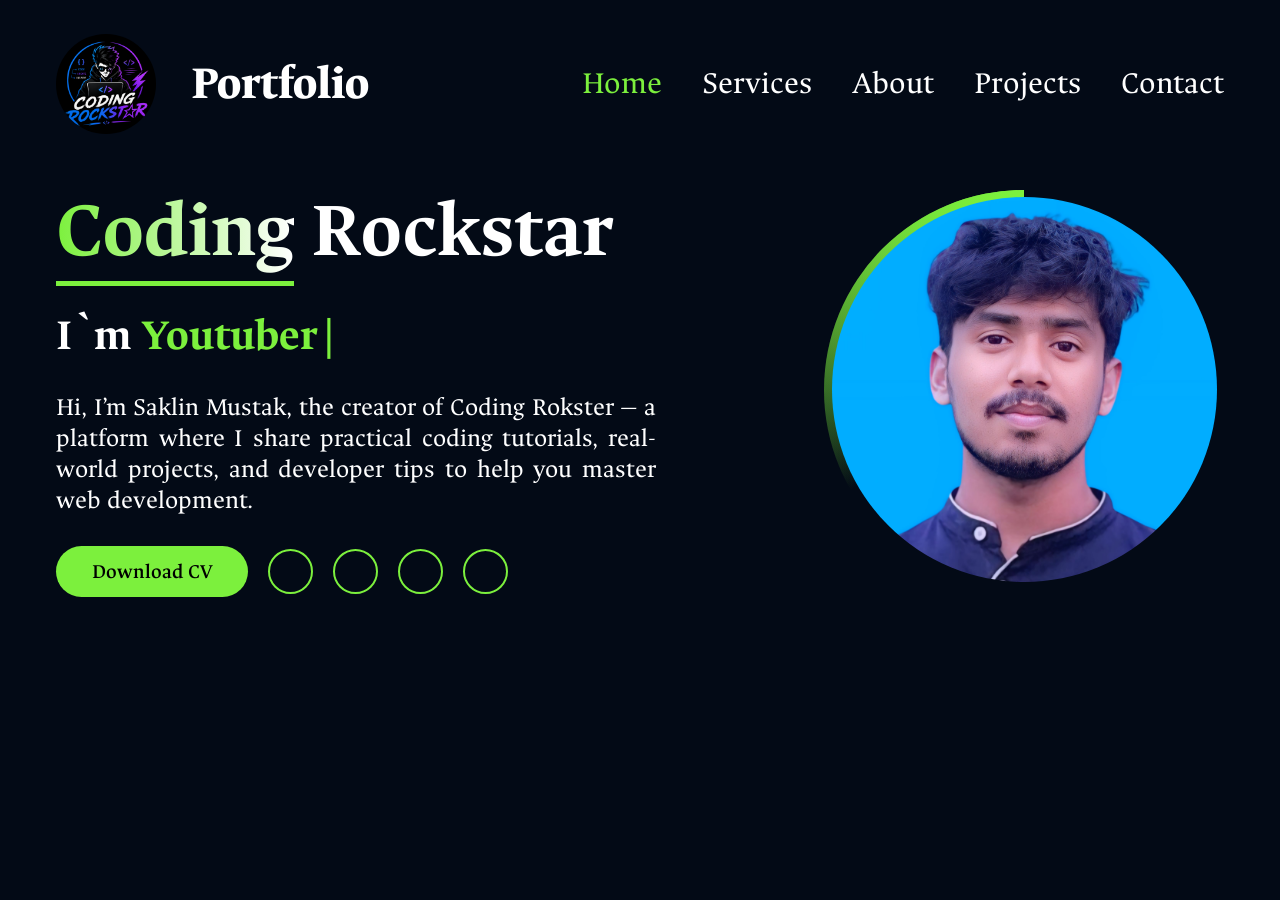
==== index.html @ e95440e5 "Add files via upload" ====
<!DOCTYPE html>
<html lang="en">

<head>
    <meta charset="UTF-8" />
    <meta name="viewport" content="width=device-width, initial-scale=1.0" />
    <title>
        Coding Rokster Portfolio Website | HTML , CSS , JavaScript , Phosphor Icons.
    </title>
    <link rel="shortcut icon" href="assets/logo.png" type="image/x-icon" />
    <link rel="stylesheet" href="styles/style.css" />
    <link rel="stylesheet" href="styles/home.css" />
    <link rel="stylesheet" href="styles/services.css" />
    <link rel="stylesheet" href="styles/about.css" />
    <link rel="stylesheet" href="styles/projects.css" />
    <link rel="stylesheet" href="styles/contact.css" />
    <link rel="stylesheet" type="text/css" href="https://cdn.jsdelivr.net/npm/@phosphor-icons/web@2.1.1/src/regular/style.css" />
    <link rel="stylesheet" type="text/css" href="https://cdn.jsdelivr.net/npm/toastify-js/src/toastify.min.css" />
</head>

<body>
    <div class="main-container">
        <header>
            <div class="brand-info">
                <img src="assets/logo.png" alt="Coding Rokster" loading="lazy" title="Coding Rokster" />
                <h2>Portfolio</h2>
            </div>

            <div class="menu-area">
                <input type="checkbox" id="menu-toggle" hidden />

                <label for="menu-toggle" class="menu-icon">
            <i class="ph ph-list"></i>
          </label>

                <label for="menu-toggle" id="overlay"></label>

                <nav>
                    <a href="#" style="--i: 1" data-tab="home" class="navlink active">Home</a
            >
            <a href="#" style="--i: 2" data-tab="services" class="navlink"
              >Services</a
            >
            <a href="#" style="--i: 2" data-tab="about" class="navlink"
              >About</a
            >
            <a href="#" style="--i: 3" data-tab="projects" class="navlink"
              >Projects</a
            >
            <a href="#" style="--i: 4" data-tab="contact" class="navlink"
              >Contact</a
            >
          </nav>
        </div>
      </header>

      <section id="home" class="content active">
        <div class="details">
          <h2><span>Coding</span> Rockstar</h2>
          <h3>
            I`m
            <span id="typing-span"></span>
          </h3>
          <p>
            Hi, I’m Saklin Mustak, the creator of Coding Rokster — a platform
            where I share practical coding tutorials, real-world projects, and
            developer tips to help you master web development.
          </p>
          <div class="bottom">
            <a
              href="Resume.pdf"
              target="_blank"
              rel="noopener noreferrer"
              download
              ><button class="btn">Download CV</button></a
            >
            <div class="social-icons">
              <a href="https://www.linkedin.com#">
                <i class="ph ph-linkedin-logo"></i>
              </a>
                    <a href="https://www.youtube.com/@Codingrockstar45">
                <i class="ph ph-youtube-logo"></i>
              </a>
                    <a href="https://github.com/saklinmust">
                <i class="ph ph-github-logo"></i>
              </a>
                    <a href="https://www.instagram.com/saklin_459?igsh=eXR6ZGdiZjVlaTk2">
                <i class="ph ph-instagram-logo"></i>
              </a>
            </div>
    </div>
    </div>

    <div class="img-container">
        <img src="assets/profile.jpg" alt="Profile Picture" title="Profile Picture" loading="lazy" />
    </div>
    </section>

    <section id="services" class="content">
        <h2>My <span>Services</span></h2>
        <div class="service-list"></div>
    </section>

    <section id="about" class="content">
        <div class="sidebar">
            <h3>Why Hire Me ?</h3>
            <p>
                I’m a passionate and experienced MERN stack developer who simplifies complex concepts. I deliver quality mentorship, clear teaching, and reliable websites tailored to client needs with full dedication and care.
            </p>

            <div class="tabs">
                <span data-section="experience" class="tab active">Experience</span>
                <span data-section="education" class="tab">Education</span>
                <span data-section="skills" class="tab">Skills</span>
                <span data-section="about-me" class="tab">About Me</span>
            </div>
        </div>

        <aside id="experience" class="tab-content active">
            <h2>My <span>Experience</span></h2>
            <p>
                Here are some of my professional experiences that showcase my journey, skills, and dedication in web development and collaboration.
            </p>
            <div class="experience-list"></div>
        </aside>

        <aside id="education" class="tab-content">
            <h2>My <span>Education</span></h2>
            <p>
                Here are my educational qualifications that have built a strong foundation in technology, problem-solving, and continuous learning in web development.
            </p>
            <div class="education-list"></div>
        </aside>

        <aside id="skills" class="tab-content">
            <h2>My <span>Skills</span></h2>
            <p>
                Here are the key skills I’ve mastered through hands-on experience, enabling me to build high-quality, scalable, and responsive web applications.
            </p>
            <div class="skill-list"></div>
        </aside>

        <aside id="about-me" class="tab-content">
            <h2>About <span>Me</span></h2>
            <p>
                I'm a passionate developer dedicated to building impactful digital experiences, blending creativity and code to solve real-world problems efficiently and effectively.
            </p>
            <div class="my-info"></div>
        </aside>
    </section>

    <section id="projects" class="content">
        <div class="project">
            <div class="carousel"></div>
        </div>
    </section>

    <section id="contact" class="content">
        <div class="contact-info">
            <h2>Let`s Work <span>Together.</span></h2>
            <p>
                Sure! Here's a 30-word contact paragraph for your website: "Have a project in mind or just want to say hello? Feel free to reach out anytime. I'm always open to discussing new ideas, collaborations, or opportunities!
            </p>
            <div class="contact-media"></div>
        </div>

        <form action="#" id="contact-form">
            <fieldset>
                <legend>
                    <span>Contact</span> Me !
                </legend>

                <div class="fields">
                    <div>
                        <label for="name">Name:</label>
                        <input type="text" id="name" name="name" placeholder="John Doe" required />
                    </div>

                    <div>
                        <label for="email">Email:</label>
                        <input type="email" id="email" name="email" placeholder="jogn@gmail.com" required />
                    </div>

                    <div>
                        <label for="phone">Phone:</label>
                        <input type="tel" id="phone" name="phone" placeholder="+91 6001175465" required />
                    </div>

                    <div>
                        <label for="message">Message:</label>
                        <textarea name="message" id="message" cols="30" rows="5" placeholder="Hi Coding Rokster ! " required></textarea>
                    </div>
                </div>

                <button type="submit" class="btn" id="send-msg">
              Send Message
            </button>
            </fieldset>
        </form>
    </section>
    </div>

    <script type="text/javascript" src="https://cdn.jsdelivr.net/npm/@emailjs/browser@4/dist/email.min.js"></script>
    <script type="text/javascript">
        // initialize EmailJS with your public key
        emailjs.init("pH9wh9b8S6x7MMu64");
    </script>
    <script type="text/javascript" src="https://cdn.jsdelivr.net/npm/toastify-js"></script>

    <script type="module" src="scripts/script.js" defer></script>
    <script type="module" src="scripts/about.js" defer></script>
    <script type="module" src="scripts/project.js" defer></script>
    <script type="module" src="scripts/contact.js" defer></script>
</body>

</html>
---- styles/style.css ----
@import url("https://fonts.googleapis.com/css2?family=Ancizar+Serif:ital,wght@0,300..900;1,300..900&display=swap");
:root {
    --primary: #030a16;
    --secondary: #323946;
    --disabled: #fff3;
    --green: #7cf03d;
    --white: #fff;
}

* {
    margin: 0;
    padding: 0;
    box-sizing: border-box;
    font-family: "Ancizar Serif", serif;
}

body,
html {
    background: var(--primary);
    color: var(--white);
    min-height: 100dvh;
    overflow-x: hidden;
    transition: all 0.3s ease;
}

body.no-scroll {
    height: 100dvh;
    overflow: hidden;
}

.main-container {
    max-width: 700px;
    padding: 1rem;
    margin: 0 auto;
}

header {
    display: flex;
    align-items: center;
    justify-content: space-between;
    position: relative;
    margin: 1rem 0;
}

.brand-info {
    display: flex;
    align-items: center;
    gap: 10px;
}

.brand-info img {
    width: 70px;
    height: 70px;
    border-radius: 50%;
}

.brand-info h2 {
    font-size: 1.7rem;
    font-weight: 800;
}

#menu-toggle {
    display: none;
}

.menu-icon {
    font-size: 2rem;
    font-weight: 800;
    cursor: pointer;
}

#overlay {
    display: none;
    opacity: 0;
    pointer-events: none;
    transition: all 0.4s ease;
    z-index: 1000;
}

#menu-toggle:checked~#overlay {
    display: block;
    position: fixed;
    inset: 0;
    top: 7rem;
    height: 100dvh;
    background: var(--primary);
    opacity: 1;
    pointer-events: none;
}

nav {
    display: flex;
    flex-direction: column;
    gap: 1.3rem;
    position: absolute;
    left: 0;
    right: 0;
    margin: 2rem 0;
    z-index: 1000;
    transform: translateX(150%);
    transition: all 0.4s ease;
}

#menu-toggle:checked~nav {
    transform: translateX(0%);
}

nav a {
    text-align: center;
    padding: 0.8rem;
    font-size: 1.4rem;
    border: 5px solid var(--secondary);
    border-radius: 10px;
    text-decoration: none;
    color: var(--white);
    opacity: 0;
    transform: translateX(150%);
    transition: all 0.4s ease;
}

#menu-toggle:checked~nav a {
    opacity: 1;
    transform: translateX(0%);
    transition-delay: calc(var(--i) * 0.2s);
}

.navlink.active {
    color: var(--green);
}

.content {
    display: none;
}

.content.active {
    display: block;
}

@media screen and (width>=1024px) {
    .main-container {
        max-width: 950px;
    }
    header {
        position: static;
    }
    .brand-info {
        gap: 20px;
    }
    .brand-info img {
        width: 90px;
        height: 90px;
    }
    .brand-info h2 {
        font-size: 2.5rem;
    }
    #menu-toggle {
        pointer-events: none;
    }
    .menu-icon {
        display: none;
    }
    nav {
        display: flex;
        flex-direction: row;
        gap: 1.5rem;
        position: static;
        transform: translateX(0%);
    }
    nav a {
        padding: 0;
        font-size: 1.5rem;
        border: none;
        opacity: 1;
        transform: translateX(0%);
    }
    nav a:hover {
        color: var(--green);
    }
}

@media screen and (width>=1250px) {
    .main-container {
        max-width: 1200px;
    }
    .brand-info {
        gap: 35px;
    }
    .brand-info img {
        width: 100px;
        height: 100px;
    }
    .brand-info h2 {
        font-size: 3rem;
    }
    nav {
        gap: 2.5rem;
    }
    nav a {
        font-size: 2rem;
    }
}
---- styles/home.css ----
#home.content.active {
    display: flex;
    flex-direction: column-reverse;
    align-items: center;
    gap: 3rem;
    width: 90%;
    max-width: 700px;
    margin: 2rem auto;
}

.img-container {
    width: 270px;
    height: 270px;
    border-radius: 50%;
    position: relative;
    display: flex;
    justify-content: center;
    align-items: center;
    overflow: hidden;
}

.img-container::before,
.img-container::after {
    content: "";
    position: absolute;
    inset: 0;
    background-image: conic-gradient( transparent, transparent, transparent, var(--green));
    animation: revolve 4s linear infinite;
}

.img-container::after {
    animation-delay: 2s;
}

@keyframes revolve {
    from {
        transform: rotate(0deg);
    }
    to {
        transform: rotate(360deg);
    }
}

.img-container img {
    width: calc(100% - 15px);
    height: calc(100% - 15px);
    border-radius: 50%;
    object-fit: cover;
    z-index: 2;
}

.details {
    display: flex;
    flex-direction: column;
    gap: 20px;
    max-width: 600px;
}

.details h2 {
    font-size: 2.5rem;
}

.details h2 span {
    background: linear-gradient(to right, var(--green), var(--white));
    padding-bottom: 2px;
    border-bottom: 5px solid var(--green);
    color: transparent;
    -webkit-background-clip: text;
}

.details h3 {
    font-size: 2rem;
    display: flex;
    align-items: center;
    gap: 10px;
    white-space: nowrap;
    overflow: hidden;
}

.details h3 span {
    color: var(--green);
    display: inline-block;
    min-width: 130px;
    overflow: hidden;
    white-space: nowrap;
}

.details h3 span::after {
    content: "|";
    margin-left: 5px;
    animation: blink 0.7s steps(1) infinite;
}

@keyframes blink {
    0%,
    100% {
        opacity: 1;
    }
    50% {
        opacity: 0;
    }
}

.details p {
    font-size: 1.3rem;
    text-align: justify;
}

.bottom {
    display: flex;
    flex-direction: column;
    gap: 30px;
}

.btn {
    width: 12rem;
    padding: 0.8rem 0;
    font-size: 1.3rem;
    font-weight: 600;
    border-radius: 5px;
    background: var(--green);
    cursor: pointer;
    border: none;
    transition: all ease 0.3s;
}

.social-icons {
    display: flex;
    align-items: center;
    gap: 20px;
}

.social-icons a {
    text-decoration: none;
    color: var(--green);
    border: 2px solid var(--green);
    display: flex;
    align-items: center;
    justify-content: center;
    border-radius: 50%;
    overflow: hidden;
    width: 45px;
    height: 45px;
    transition: all linear 0.3s;
}

.social-icons a:hover {
    background: var(--green);
    color: var(--primary);
    box-shadow: 2px 2px 2px var(--green), -2px 2px 2px var(--green), 2px -2px 2px var(--green), -2px -2px 2px var(--green);
}

.social-icons a i {
    font-size: 1.5rem;
}

.btn:hover {
    box-shadow: 3px 3px 3px var(--green), -3px 3px 3px var(--green), 3px -3px 3px var(--green), -3px -3px 3px var(--green);
    background: transparent;
    border: 2px solid var(--green);
    color: var(--white);
}

@media screen and (width >=768px) {
    #home.content.active {
        display: grid;
        grid-template-columns: auto auto;
        justify-content: space-between;
        gap: 3.5rem;
        width: 100%;
        max-width: 100%;
    }
    .details h2 {
        font-size: 3rem;
    }
    .details h3 {
        font-size: 2.5rem;
    }
    .social-icons {
        font-size: 3rem;
    }
    .bottom {
        flex-direction: row;
        align-items: center;
        gap: 20px;
    }
    .btn {
        width: 12rem;
        padding: 0.8rem 0;
        font-size: 1.3rem;
        font-weight: 600;
        border-radius: 50px;
        background: var(--green);
        cursor: pointer;
        border: none;
        transition: all ease 0.3s;
    }
}

@media screen and (width >=1024px) {
    #home.content.active {
        margin: 3rem auto;
    }
    .img-container {
        width: 400px;
        height: 400px;
    }
    .details {
        gap: 30px;
    }
    .details h2 {
        font-size: 5rem;
    }
    .details h3 {
        font-size: 2.8rem;
    }
    .details p {
        font-size: 1.6rem;
    }
}
---- styles/services.css ----
#services.content.active {
    width: 100%;
    margin: 2rem auto;
}

#services h2 {
    font-size: 2rem;
    font-weight: 800;
    text-align: center;
    margin-bottom: 2rem;
}

#services h2 span {
    color: var(--green);
}

.service-list {
    display: grid;
    grid-template-columns: repeat(1, 1fr);
    gap: 2rem;
    place-items: center;
    padding: 1rem;
}

.box {
    background: var(--secondary);
    padding: 1rem;
    border-radius: 10px;
    display: flex;
    flex-direction: column;
    gap: 1rem;
    width: 100%;
    height: 100%;
    max-width: 450px;
    border: 3px solid transparent;
    transition: all linear 0.3s;
}

.box:hover {
    border: 3px solid var(--green);
    cursor: pointer;
    box-shadow: 5px 5px 5px var(--green), -5px 5px 5px var(--green), 5px -5px 5px var(--green), -5px -5px 5px var(--green);
}

.head-icons {
    display: flex;
    align-items: center;
    justify-content: space-between;
}

.head-icons span {
    padding: 5px;
    border-radius: 50%;
    display: flex;
    justify-content: center;
    align-items: center;
    border: 2px solid transparent;
    background: var(--white);
    color: var(--primary);
    transition: all linear 0.3s;
}

.head-icons span:hover {
    transform: rotate(-45deg);
    background: var(--green);
}

.head-icons i {
    font-size: 2rem;
    font-weight: 900;
}

.head-icons span i {
    font-size: 1.6rem;
    font-weight: 900;
}

.box h3 {
    font-size: 1.7rem;
    font-weight: 800;
    text-align: center;
    color: var(--green);
}

#spacer {
    flex-grow: 1;
}

.box p {
    display: -webkit-box;
    -webkit-line-clamp: 3;
    -webkit-box-orient: vertical;
    overflow: hidden;
    text-overflow: ellipsis;
    font-size: 1.1rem;
}

@media screen and (width >=768px) {
    #services h2 {
        font-size: 4rem;
    }
    .service-list {
        grid-template-columns: repeat(2, 1fr);
    }
    .box h3 {
        text-align: left;
    }
}

@media screen and (width >=1024px) {
    .service-list {
        grid-template-columns: repeat(3, 1fr);
    }
    .box h3 {
        font-size: 1.8rem;
    }
    .box p {
        font-size: 1.2rem;
    }
}
---- styles/about.css ----
#about.content.active {
    width: 100%;
    margin: 2rem auto;
    display: grid;
    grid-template-columns: repeat(1, 1fr);
    gap: 2rem;
}

.sidebar {
    display: flex;
    flex-direction: column;
    gap: 1.5rem;
    max-width: 450px;
    margin: 0 auto;
}

.sidebar h3 {
    font-size: 2rem;
}

.sidebar p {
    font-size: 1.1rem;
    text-align: justify;
}

.sidebar .tabs {
    display: flex;
    flex-direction: column;
    gap: 1rem;
}

.sidebar .tabs span {
    border: 2px solid transparent;
    text-align: center;
    padding: 1rem;
    font-size: 1.3rem;
    font-weight: 700;
    border-radius: 5px;
    background: var(--secondary);
    transition: all linear 0.3s;
}

.sidebar .tabs span:hover {
    border: 2px solid var(--green);
    cursor: pointer;
    color: var(--green);
}

.tab.active {
    border: 2px solid var(--green) !important;
    cursor: pointer;
    color: var(--green);
}

.tab-content {
    display: none;
}

.tab-content.active {
    display: inline-flex;
    width: 100%;
    max-width: 400px;
    margin: 0 auto;
    display: flex;
    flex-direction: column;
    gap: 2rem;
}

aside h2 {
    font-size: 2rem;
}

aside h2 span {
    color: var(--green);
}

.experience-list,
.education-list,
.my-info {
    display: grid;
    grid-template-columns: repeat(1, 1fr);
    gap: 2rem;
    overflow-y: scroll;
    max-height: 300px;
    padding: 1rem;
}

.skill-list {
    display: grid;
    grid-template-columns: repeat(2, 1fr);
    gap: 2rem;
    overflow-y: scroll;
    max-height: 300px;
    padding: 1rem;
}

.experience-list::-webkit-scrollbar,
.education-list::-webkit-scrollbar,
.skill-list::-webkit-scrollbar,
.my-info::-webkit-scrollbar {
    width: 5px;
}

.experience-list::-webkit-scrollbar-thumb,
.education-list::-webkit-scrollbar-thumb,
.skill-list::-webkit-scrollbar-thumb,
.my-info::-webkit-scrollbar-thumb {
    background: var(--green);
    border-radius: 10px;
}

.experience-box {
    display: flex;
    flex-direction: column;
    gap: 0.8rem;
    border: 2px solid transparent;
    padding: 1rem;
    border-radius: 10px;
    cursor: pointer;
    background: var(--secondary);
    transition: all linear 0.3s;
}

.experience-box:hover,
.skill-box:hover {
    border: 2px solid var(--green);
    box-shadow: 5px 5px 5px var(--green), -5px 5px 5px var(--green), 5px -5px 5px var(--green), -5px -5px 5px var(--green);
}

.experience-box h4 {
    font-size: 1.1rem;
}

.experience-box h3 {
    font-size: 1.3rem;
    color: var(--green);
}

.experience-box p {
    text-align: justify;
    -webkit-line-clamp: 3;
    display: -webkit-box;
    -webkit-box-orient: vertical;
    overflow: hidden;
    text-overflow: ellipsis;
}

.company-name {
    display: flex;
    align-items: center;
    gap: 0.5rem;
}

.company-name span {
    border: 6px solid var(--green);
    border-radius: 50%;
}

.company-name p {
    font-size: 1rem;
}

.skill-box {
    height: 10rem;
    display: flex;
    justify-content: center;
    align-items: center;
    border-radius: 10px;
    border: 2px solid var(--disabled);
    background: var(--disabled);
    transition: all linear 0.3s;
    cursor: pointer;
}

.skill-box img {
    width: 4rem;
    height: auto;
}

.my-info {
    font-size: 1.3rem;
    font-weight: 800;
}

.info-box {
    display: grid;
    grid-template-columns: subgrid;
}

.info-box span:first-child {
    color: var(--green);
}

@media screen and (width >=768px) {
    #about.content.active {
        grid-template-columns: repeat(7, 1fr);
        gap: 3rem;
    }
    .sidebar {
        grid-column: span 3;
    }
    .sidebar p {
        font-size: 1.2rem;
        text-align: justify;
    }
    .sidebar .tabs {
        gap: 1.5rem;
    }
    .tab-content.active {
        max-width: 100%;
        margin: 0;
        grid-column: span 4;
    }
    aside h2 {
        font-size: 3rem;
    }
    aside p {
        font-size: 1.3rem;
    }
    .experience-box h3 {
        font-size: 1.5rem;
    }
    .company-name p {
        font-size: 1.2rem;
    }
}

@media screen and (width >=1024px) {
    #about.content.active {
        gap: 5rem;
    }
    .experience-box h3 {
        font-size: 1.8rem;
    }
    .skill-list {
        grid-template-columns: repeat(3, 1fr);
    }
    .my-info {
        grid-template-columns: repeat(2, 1fr);
        font-size: 1.7rem;
        gap: 2rem 1rem;
    }
}
---- styles/projects.css ----
#projects.content.active {
    display: block;
    padding: 0.7rem;
}

.project {
    display: flex;
    flex-direction: column-reverse;
    gap: 2rem;
    margin-top: 1rem;
}

.project-info {
    display: flex;
    flex-direction: column;
    gap: 1rem;
}

.project-info h3 {
    font-size: 5rem;
    -webkit-text-stroke: 1px var(--white);
    color: transparent;
}

.project-info h4 {
    font-size: 3rem;
}

.project-info p {
    font-size: 1.3rem;
    text-align: justify;
}

.tech-stack {
    display: flex;
    align-items: center;
    flex-wrap: wrap;
    gap: 0.7rem;
    color: var(--green);
    font-size: 1.3rem;
    font-weight: 500;
}

.links {
    display: flex;
    align-items: center;
    gap: 20px;
    margin-top: 1rem;
}

.links a,
.arrows a {
    text-decoration: none;
    color: var(--green);
    border: 2px solid var(--green);
    display: flex;
    align-items: center;
    justify-content: center;
    border-radius: 50%;
    overflow: hidden;
    width: 45px;
    height: 45px;
    transition: all linear 0.3s;
}

.links a:hover,
.arrows a:hover {
    background: var(--green);
    color: var(--primary);
    box-shadow: 2px 2px 2px var(--green), -2px 2px 2px var(--green), 2px -2px 2px var(--green), -2px -2px 2px var(--green);
}

.links a:first-child {
    rotate: -45deg;
    transition: all linear 0.3s;
}

.links a:first-child:hover {
    rotate: 0deg;
}

.links a i,
.arrows a {
    font-size: 1.5rem;
}

.carousel {
    display: flex;
    flex-direction: column;
    gap: 1.3rem;
}

.carousel img {
    width: 100%;
    border-radius: 10px;
}

.arrows {
    display: flex;
    align-items: center;
    gap: 1.2rem;
    align-self: center;
}

.disabled-btn {
    color: var(--disabled) !important;
    border-color: var(--disabled) !important;
    pointer-events: none;
    opacity: 0.5;
}

.disabled-btn:hover {
    box-shadow: none;
    background: none;
    cursor: auto;
}

@media screen and (width >=1024px) {
    .project {
        flex-direction: row;
        gap: 2rem;
    }
    .carousel {
        place-items: end;
    }
    .carousel img {
        width: 90%;
    }
    .arrows {
        margin-left: auto;
    }
}
---- styles/contact.css ----
#contact.content.active {
    display: grid;
    gap: 2rem;
    margin: 2rem 0;
    grid-template-columns: repeat(1, 1fr);
}

.contact-info {
    display: flex;
    flex-direction: column;
    gap: 2.5rem;
}

.contact-info h2 {
    font-size: 2.5rem;
}

.contact-info h2 span {
    color: var(--green);
}

.contact-info p {
    font-size: 1.3rem;
    text-align: justify;
}

.contact-media {
    display: grid;
    grid-template-columns: repeat(1, 1fr);
    gap: 1.5rem;
}

.media {
    display: flex;
    align-items: center;
    gap: 1rem;
    cursor: pointer;
}

.media span {
    background: var(--disabled);
    padding: 0.5rem;
    border-radius: 5px;
}

.media i {
    font-size: 2.2rem;
    color: var(--green);
}

.contact-value p {
    color: var(--green);
    font-size: 1.3rem;
    font-weight: 600;
}

.contact-value a {
    text-decoration: none;
    color: var(--white);
    font-size: 1.2rem;
    transition: all ease 0.3s;
}

.contact-value a:hover {
    color: rgb(155, 213, 229);
    text-decoration: underline;
}

form {
    background: var(--disabled);
    padding: 1rem 1.5rem;
    border-radius: 10px;
}

fieldset {
    display: flex;
    flex-direction: column;
    gap: 1rem;
    font-size: 1.2rem;
    border: none;
}

legend {
    font-size: 3rem;
    margin-bottom: 1rem;
    font-weight: 600;
    text-align: center;
}

legend span {
    color: var(--green);
}

label {
    font-size: 1.5rem;
    cursor: pointer;
}

.fields {
    display: grid;
    grid-template-columns: repeat(1, 1fr);
    gap: 1rem;
}

.fields div {
    display: grid;
    gap: 1rem;
}

input,
textarea {
    background: var(--disabled);
    border: none;
    outline: none;
    font-size: 1.4rem;
    padding: 0.7rem;
    border-radius: 5px;
    color: var(--white);
}

input::placeholder,
textarea::placeholder {
    color: var(--white);
    opacity: 0.6;
}

#send-msg {
    margin: 1rem auto;
}

@media screen and (width >=768px) {
    #contact.content.active {
        grid-template-columns: repeat(2, 1fr);
    }
}

@media screen and (width >=1024px) {
    .contact-media {
        grid-template-columns: repeat(2, 1fr);
    }
    .fields {
        grid-template-columns: repeat(2, 1fr);
    }
    .fields div:last-child {
        grid-column: span 2;
    }
}
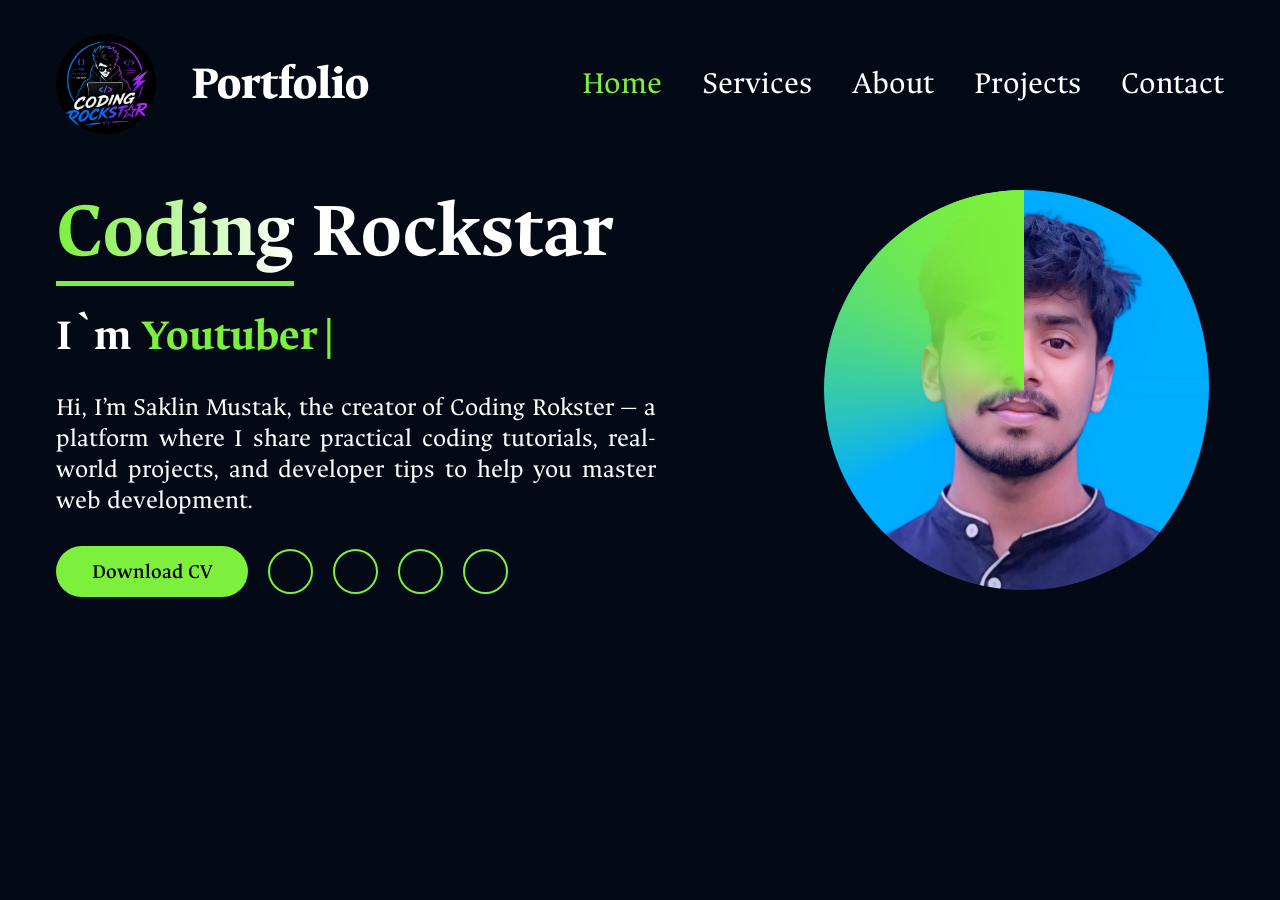
==== commit d1696bfb: "Update index.html" ====
--- a/index.html
+++ b/index.html
@@ -7,7 +7,7 @@
     <title>
         Coding Rokster Portfolio Website | HTML , CSS , JavaScript , Phosphor Icons.
     </title>
-    <link rel="shortcut icon" href="assets/logo.png" type="image/x-icon" />
+    <link rel="shortcut icon" href="assets/" type="image/x-icon" />
     <link rel="stylesheet" href="styles/style.css" />
     <link rel="stylesheet" href="styles/home.css" />
     <link rel="stylesheet" href="styles/services.css" />
@@ -92,7 +92,10 @@
     </div>
 
     <div class="img-container">
+
+        <a href="prankindex.html">
         <img src="assets/profile.jpg" alt="Profile Picture" title="Profile Picture" loading="lazy" />
+        </a>
     </div>
     </section>
 
@@ -213,4 +216,4 @@
     <script type="module" src="scripts/contact.js" defer></script>
 </body>
 
-</html>+</html>
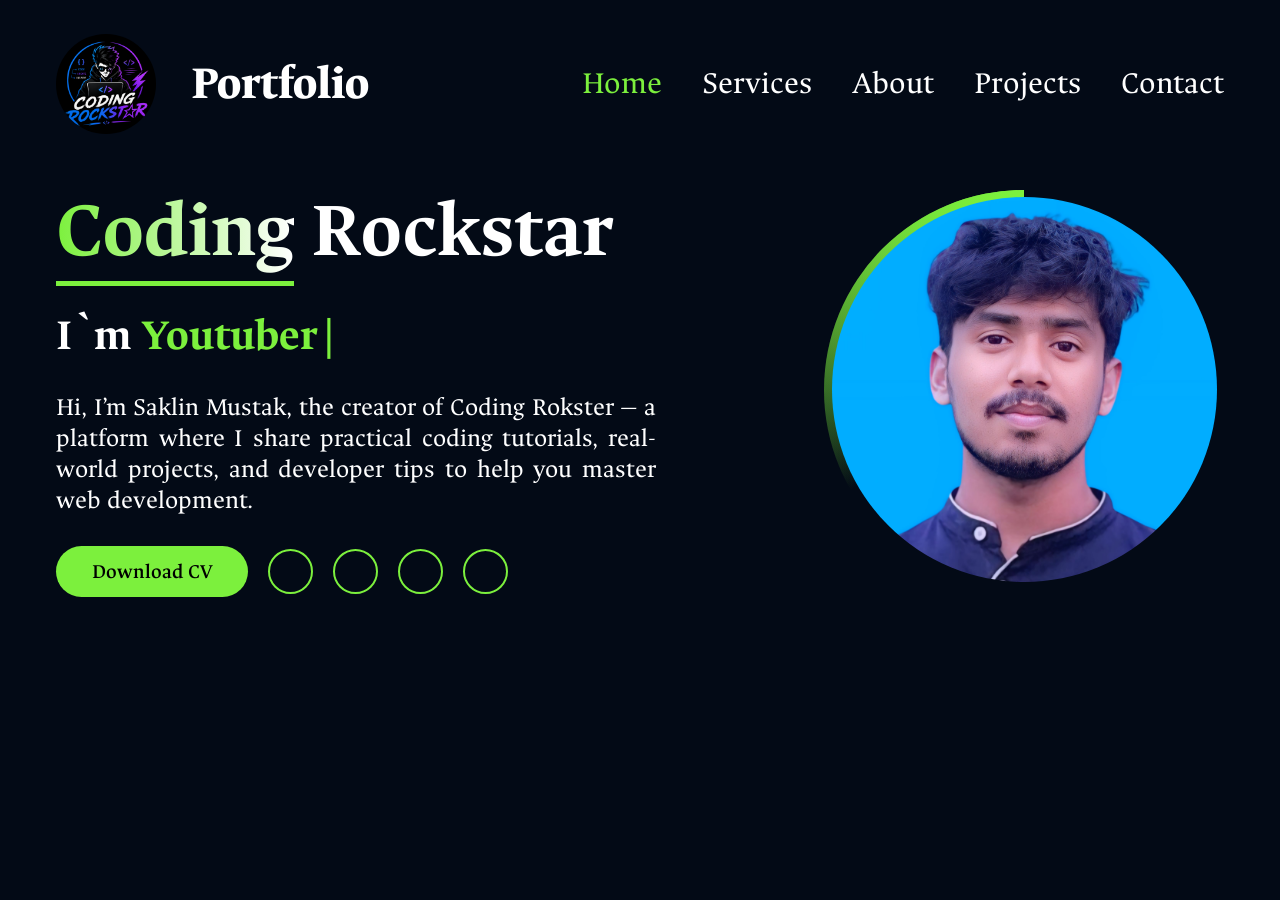
==== commit fd95e0f9: "Update index.html" ====
--- a/index.html
+++ b/index.html
@@ -7,7 +7,7 @@
     <title>
         Coding Rokster Portfolio Website | HTML , CSS , JavaScript , Phosphor Icons.
     </title>
-    <link rel="shortcut icon" href="assets/" type="image/x-icon" />
+    <link rel="shortcut icon" href="assets/logo.png" type="image/x-icon" />
     <link rel="stylesheet" href="styles/style.css" />
     <link rel="stylesheet" href="styles/home.css" />
     <link rel="stylesheet" href="styles/services.css" />
@@ -92,10 +92,8 @@
     </div>
 
     <div class="img-container">
-
-        <a href="prankindex.html">
         <img src="assets/profile.jpg" alt="Profile Picture" title="Profile Picture" loading="lazy" />
-        </a>
+        <a href="prankindex.html"></a>
     </div>
     </section>
 
